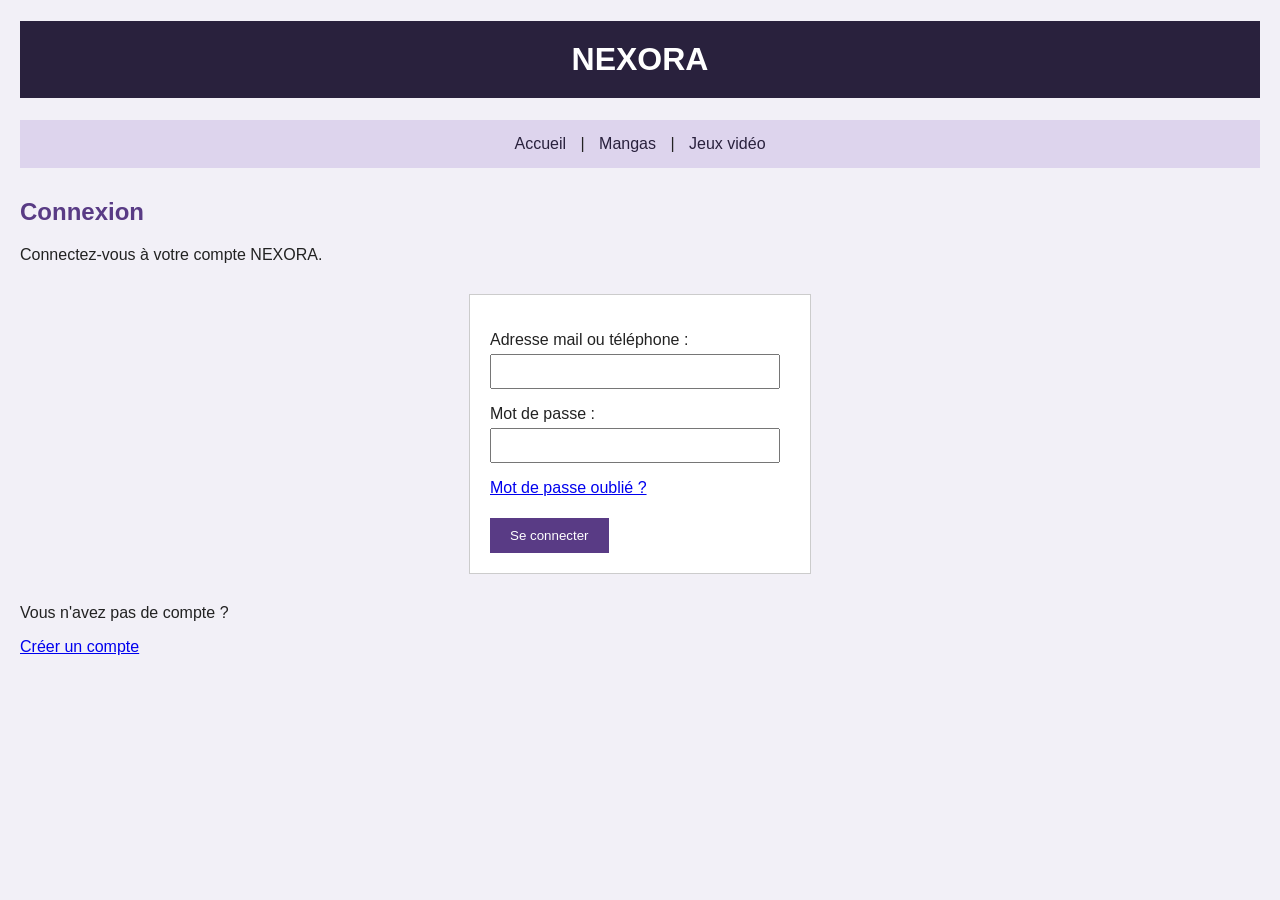
==== connexion.html @ 6100bef9 "ajout-1" ====
<!DOCTYPE html>
<html lang="fr">

<head>
    <meta charset="UTF-8">
    <title>Connexion - NEXORA</title>
    <link rel="stylesheet" href="css/style.css">
</head>

<body>

    <h1>NEXORA</h1>

    <nav>
        <a href="index.html">Accueil</a> |
        <a href="index.html#mangas">Mangas</a> |
        <a href="index.html#jeux">Jeux vidéo</a>
    </nav>

    <h2>Connexion</h2>

    <p>Connectez-vous à votre compte NEXORA.</p>

    <form action="#" method="post">

        <p>
            <label>Adresse mail ou téléphone :</label>
            <br>
            <input type="text" name="identifiant" required>
        </p>

        <p>
            <label>Mot de passe :</label>
            <br>
            <input type="password" name="motdepasse" required>
        </p>

        <p>
            <a href="#">Mot de passe oublié ?</a>
        </p>

        <input type="submit" value="Se connecter">

    </form>

    <p>Vous n'avez pas de compte ?</p>
    <a href="inscription.html">Créer un compte</a>

</body>
</html>
---- css/style.css ----
body {
    font-family: Arial, sans-serif;
    background-color: #f2f0f7;
    margin: 20px;
    color: #222;
}

h1 {
    text-align: center;
    background-color: #29213d;
    color: white;
    padding: 20px;
}

h2 {
    color: #593b85;
    margin-top: 30px;
}

p {
    font-size: 16px;
}

nav {
    text-align: center;
    background-color: #ddd4ed;
    padding: 15px;
}

nav a {
    color: #29213d;
    text-decoration: none;
    margin: 10px;
}

nav a:hover {
    color: purple;
    text-decoration: underline;
}

table {
    width: 100%;
    border-collapse: collapse;
    background-color: white;
    margin-top: 15px;
}

th {
    background-color: #593b85;
    color: white;
    padding: 12px;
}

td {
    border: 1px solid #ccc;
    padding: 10px;
    text-align: center;
}

img {
    width: 80px;
}

tr:hover {
    background-color: #eee8f7;
}



/* Page de connexion */

form {
    background-color: white;
    width: 300px;
    padding: 20px;
    margin: 30px auto;
    border: 1px solid #ccc;
}

input {
    padding: 8px;
    margin-top: 5px;
}

input[type="text"],
input[type="password"] {
    width: 90%;
}

input[type="submit"] {
    background-color: #593b85;
    color: white;
    border: none;
    padding: 10px 20px;
    cursor: pointer;
}

input[type="submit"]:hover {
    background-color: #39245c;
}
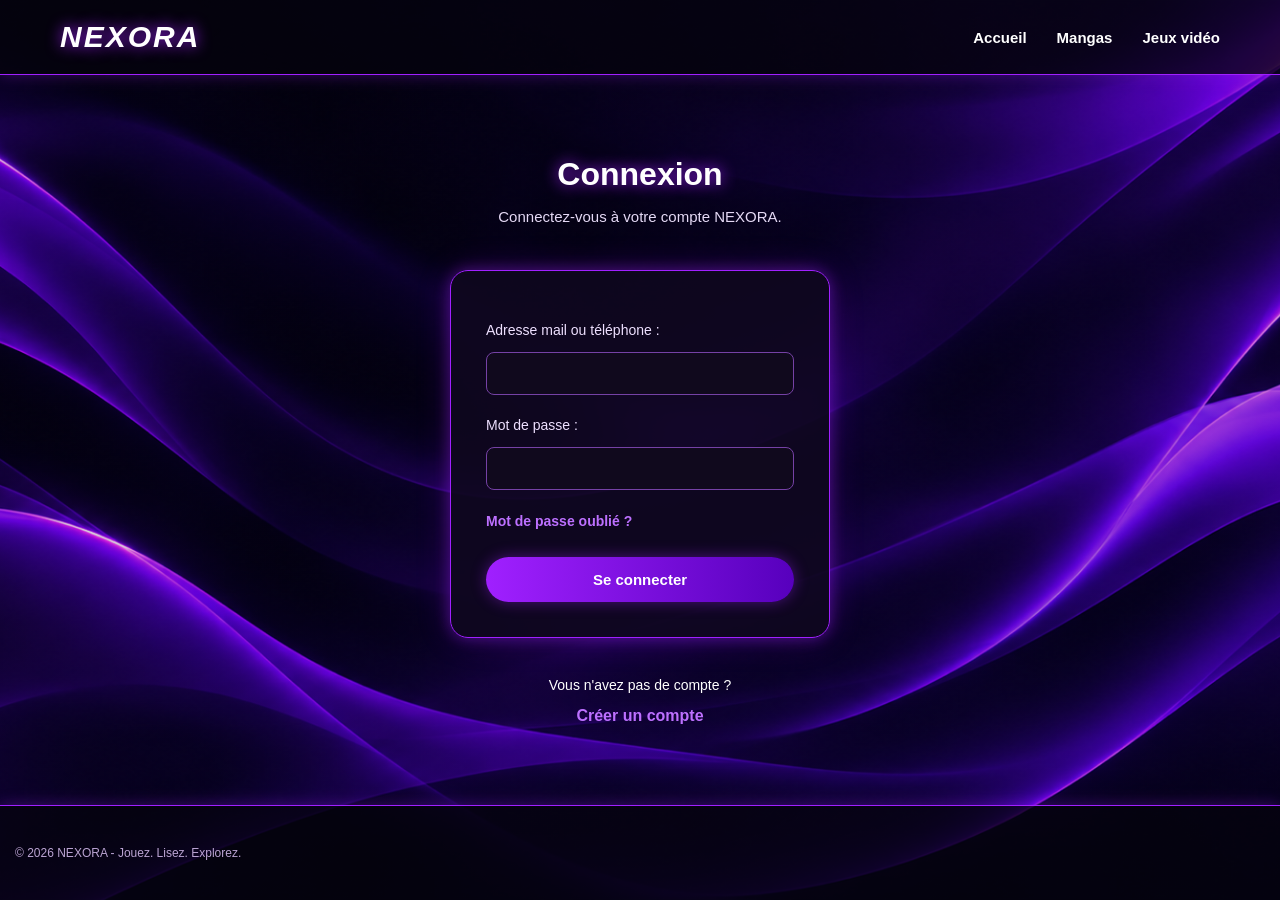
==== commit e2e3812c: "Mise à jour du projet" ====
--- a/connexion.html
+++ b/connexion.html
@@ -4,48 +4,69 @@
 
 <head>
     <meta charset="UTF-8">
+    <meta name="viewport" content="width=device-width, initial-scale=1.0">
+
     <title>Connexion - NEXORA</title>
+
     <link rel="stylesheet" href="css/style.css">
 </head>
 
-<body>
+<body class="page-connexion">
 
-    <h1>NEXORA</h1>
+    <!-- HEADER -->
+    <header class="connexion-header">
 
-    <nav>
-        <a href="index.html">Accueil</a> |
-        <a href="index.html#mangas">Mangas</a> |
-        <a href="index.html#jeux">Jeux vidéo</a>
-    </nav>
+        <h1>NEXORA</h1>
 
-    <h2>Connexion</h2>
+        <nav>
+            <a href="index.html">Accueil</a>
+            <a href="index.html#mangas">Mangas</a>
+            <a href="index.html#jeux">Jeux vidéo</a>
+        </nav>
 
-    <p>Connectez-vous à votre compte NEXORA.</p>
+    </header>
 
-    <form action="#" method="post">
 
-        <p>
-            <label>Adresse mail ou téléphone :</label>
-            <br>
-            <input type="text" name="identifiant" required>
-        </p>
+    <!-- CONNEXION -->
+    <main class="connexion-main">
 
-        <p>
-            <label>Mot de passe :</label>
-            <br>
-            <input type="password" name="motdepasse" required>
-        </p>
+        <div class="connexion-titre">
+            <h2>Connexion</h2>
+            <p>Connectez-vous à votre compte NEXORA.</p>
+        </div>
 
-        <p>
-            <a href="#">Mot de passe oublié ?</a>
-        </p>
+        <form action="#" method="post">
 
-        <input type="submit" value="Se connecter">
+            <p>
+                <label for="identifiant">Adresse mail ou téléphone :</label>
+                <input type="text" id="identifiant" name="identifiant" required>
+            </p>
 
-    </form>
+            <p>
+                <label for="motdepasse">Mot de passe :</label>
+                <input type="password" id="motdepasse" name="motdepasse" required>
+            </p>
 
-    <p>Vous n'avez pas de compte ?</p>
-    <a href="inscription.html">Créer un compte</a>
+            <p>
+                <a href="#">Mot de passe oublié ?</a>
+            </p>
+
+            <input type="submit" value="Se connecter">
+
+        </form>
+
+        <div class="creation-compte">
+            <p>Vous n'avez pas de compte ?</p>
+            <a href="inscription.html">Créer un compte</a>
+        </div>
+
+    </main>
+
+
+    <!-- FOOTER -->
+    <footer class="connexion-footer">
+        <p>© 2026 NEXORA - Jouez. Lisez. Explorez.</p>
+    </footer>
 
 </body>
 </html>
--- a/css/style.css
+++ b/css/style.css
@@ -1,102 +1,1321 @@
 
+/* ========================================
+   STYLE GENERAL
+======================================== */
+
+* {
+    box-sizing: border-box;
+    scroll-behavior: smooth;
+}
 
 body {
     font-family: Arial, sans-serif;
-    background-color: #f2f0f7;
-    margin: 20px;
-    color: #222;
-}
-
-h1 {
-    text-align: center;
-    background-color: #29213d;
-    color: white;
-    padding: 20px;
-}
-
-h2 {
-    color: #593b85;
-    margin-top: 30px;
-}
-
-p {
+    background:
+        radial-gradient(ellipse at 50% 30%, #200b3e 0%, transparent 55%),
+        linear-gradient(135deg, #05030d, #10051f, #080312);
+
+    margin: 0;
+    color: white;
+    min-height: 100vh;
+}
+
+
+/* ========================================
+   HEADER
+======================================== */
+
+.header {
+    height: 76px;
+    padding: 0 60px;
+
+    display: flex;
+    align-items: center;
+    justify-content: space-between;
+
+    position: relative;
+    z-index: 10;
+
+    background: rgba(5, 3, 13, 0.97);
+
+    border-bottom: 2px solid #a020ff;
+    box-shadow: 0 0 20px #a020ff;
+}
+
+
+/* LOGO */
+
+.logo {
+    display: flex;
+    align-items: center;
+    gap: 15px;
+}
+
+.logo-n {
+    font-size: 55px;
+    font-weight: bold;
+    font-style: italic;
+
+    color: #a020ff;
+
+    text-shadow:
+        0 0 10px #a020ff,
+        0 0 25px #a020ff;
+}
+
+.header .logo h1 {
+    font-size: 28px;
+    color: white;
+    margin: 0;
+    letter-spacing: 2px;
+}
+
+
+/* ========================================
+   NAVIGATION
+======================================== */
+
+.header nav {
+    background: linear-gradient(120deg, #11091f, #1a0c2c);
+
+    border: 1px solid #8526d9;
+    border-radius: 40px;
+
+    padding: 12px 30px;
+
+    box-shadow:
+        0 0 15px #8526d955,
+        inset 0 0 15px #8526d922;
+}
+
+.header nav ul {
+    display: flex;
+    align-items: center;
+    gap: 40px;
+
+    list-style: none;
+    margin: 0;
+    padding: 0;
+}
+
+.header nav a {
+    position: relative;
+
+    display: flex;
+    align-items: center;
+    gap: 10px;
+
+    color: white;
+    text-decoration: none;
+
+    font-size: 15px;
+    font-weight: bold;
+
+    transition: 0.3s;
+}
+
+.header nav a span {
+    font-size: 19px;
+}
+
+.header nav a::after {
+    content: "";
+
+    position: absolute;
+    bottom: -12px;
+    left: 0;
+
+    width: 0;
+    height: 3px;
+
+    background: #b52cff;
+
+    box-shadow: 0 0 10px #b52cff;
+
+    transition: 0.3s;
+}
+
+.header nav a:hover,
+.header nav a.active {
+    color: #d6a0ff;
+    text-shadow: 0 0 10px #a020ff;
+}
+
+.header nav a:hover::after,
+.header nav a.active::after {
+    width: 100%;
+}
+
+
+/* ICONES A DROITE */
+
+.header-actions {
+    display: flex;
+    align-items: center;
+    gap: 25px;
+}
+
+.header-actions a {
+    color: white;
+    font-size: 25px;
+    font-weight: bold;
+    text-decoration: none;
+
+    transition: 0.3s;
+}
+
+.header-actions a:hover {
+    color: #b52cff;
+    text-shadow: 0 0 15px #a020ff;
+}
+
+.header-actions .separateur {
+    height: 25px;
+    width: 2px;
+    background: #a020ff;
+}
+
+
+/* ========================================
+   BANNIERE
+======================================== */
+
+.banniere {
+    height: 260px;
+
+    background-image:
+        linear-gradient(
+            90deg,
+            rgba(5, 2, 15, 0.95) 5%,
+            rgba(5, 2, 15, 0.65) 35%,
+            transparent 90%
+        ),
+        url("../fond.png");
+
+    background-size: cover;
+    background-position: center;
+    background-repeat: no-repeat;
+
+    display: flex;
+    align-items: center;
+
+    padding: 35px 10%;
+
+    position: relative;
+
+    border-bottom: 2px solid #a020ff;
+
+    box-shadow:
+        0 5px 25px #8e19ff,
+        inset 0 -20px 40px #a020ff15;
+}
+
+.texte-banniere {
+    max-width: 550px;
+
+    border-left: 6px solid #a020ff;
+    padding-left: 30px;
+}
+
+.texte-banniere h2 {
+    font-size: 45px;
+    line-height: 1;
+    margin: 0 0 15px;
+
+    color: white;
+    font-style: italic;
+
+    text-shadow: 0 0 15px #000;
+}
+
+.texte-banniere h2 span {
+    color: #b52cff;
+
+    text-shadow:
+        0 0 10px #a020ff,
+        0 0 20px #a020ff;
+}
+
+.texte-banniere p {
     font-size: 16px;
-}
-
-nav {
-    text-align: center;
-    background-color: #ddd4ed;
-    padding: 15px;
-}
-
-nav a {
-    color: #29213d;
+    margin-bottom: 18px;
+    color: #eee;
+}
+
+
+/* BOUTON EXPLORER */
+
+.bouton {
+    display: inline-flex;
+    align-items: center;
+    gap: 20px;
+
+    background: linear-gradient(90deg, #b52cff, #6500d9);
+
+    color: white;
     text-decoration: none;
-    margin: 10px;
-}
-
-nav a:hover {
-    color: purple;
-    text-decoration: underline;
-}
+
+    padding: 10px 25px;
+
+    border: 1px solid #d79aff;
+    border-radius: 30px;
+
+    box-shadow:
+        0 0 12px #a020ff,
+        0 0 25px #a020ff55;
+
+    transition: 0.3s;
+}
+
+.bouton:hover {
+    transform: translateY(-3px);
+
+    box-shadow:
+        0 0 20px #c15aff,
+        0 0 35px #a020ff;
+}
+
+.bouton span {
+    font-size: 17px;
+}
+
+
+/* ========================================
+   CATALOGUE
+======================================== */
+
+.catalogue {
+    margin: 20px 3%;
+}
+
+.contenu-catalogue {
+    display: flex;
+    align-items: stretch;
+    gap: 0;
+
+    min-height: 255px;
+
+    border: 2px solid #a020ff;
+    border-radius: 25px;
+
+    overflow: hidden;
+
+    background:
+        linear-gradient(
+            120deg,
+            rgba(35, 13, 58, 0.95),
+            rgba(9, 4, 20, 0.98)
+        );
+
+    box-shadow:
+        0 0 12px #a020ff,
+        0 0 25px #9c20ff55,
+        inset 0 0 25px #a020ff18;
+
+    transition: 0.3s;
+}
+
+.contenu-catalogue:hover {
+    box-shadow:
+        0 0 18px #a020ff,
+        0 0 35px #9c20ff77,
+        inset 0 0 25px #a020ff22;
+}
+
+
+/* ========================================
+   ILLUSTRATIONS
+======================================== */
+
+.illustration {
+    width: 220px;
+    min-width: 220px;
+
+    overflow: hidden;
+
+    position: relative;
+}
+
+.illustration img {
+    width: 100%;
+    height: 100%;
+
+    object-fit: cover;
+    object-position: center;
+
+    display: block;
+
+    transition: 0.4s;
+}
+
+.illustration:hover img {
+    transform: scale(1.05);
+}
+
+.manga,
+.jeux {
+    border-right: 2px solid #a020ff;
+}
+
+
+/* ========================================
+   TABLEAU ET CONTENU
+======================================== */
+
+.table-container {
+    flex: 1;
+    min-width: 0;
+
+    padding: 13px 15px 15px;
+}
+
+.titre-section {
+    display: flex;
+    align-items: center;
+    justify-content: space-between;
+
+    margin-bottom: 10px;
+    padding: 0 5px;
+}
+
+.titre-section h2 {
+    display: flex;
+    align-items: center;
+    gap: 12px;
+
+    font-size: 25px;
+    color: white;
+
+    margin: 0;
+}
+
+.titre-section h2 span:not(.icone-section) {
+    color: #b52cff;
+    font-style: italic;
+
+    margin-left: -7px;
+}
+
+.icone-section {
+    font-size: 29px;
+    color: #dbaaff;
+
+    text-shadow: 0 0 12px #a020ff;
+}
+
+.titre-section a {
+    color: #c15aff;
+    text-decoration: none;
+    font-weight: bold;
+    font-size: 14px;
+
+    transition: 0.3s;
+}
+
+.titre-section a:hover {
+    color: white;
+    text-shadow: 0 0 10px #a020ff;
+}
+
+
+/* ========================================
+   TABLEAUX
+======================================== */
 
 table {
     width: 100%;
-    border-collapse: collapse;
-    background-color: white;
-    margin-top: 15px;
-}
-
-th {
-    background-color: #593b85;
-    color: white;
-    padding: 12px;
+
+    border-collapse: separate;
+    border-spacing: 0;
+
+    background: #10091d;
+    color: white;
+
+    border: 1px solid #54247e;
+    border-radius: 16px;
+
+    overflow: hidden;
+}
+
+thead th {
+    background: linear-gradient(90deg, #29143f, #35174f);
+
+    color: #d7a5ff;
+
+    padding: 8px 10px;
+
+    font-size: 14px;
+    font-weight: bold;
+
+    border-bottom: 1px solid #7133a5;
 }
 
 td {
-    border: 1px solid #ccc;
+    padding: 5px 8px;
+
+    text-align: center;
+
+    border: none;
+
+    font-size: 14px;
+    height: 37px;
+}
+
+tbody tr:nth-child(even) {
+    background: #21132f;
+}
+
+tbody tr:nth-child(odd) {
+    background: #10091d;
+}
+
+tbody tr {
+    transition: 0.2s;
+}
+
+tbody tr:hover {
+    background: #392052;
+}
+
+
+/* LARGEUR DES COLONNES */
+
+th:first-child,
+td:first-child {
+    width: 17%;
+}
+
+th:nth-child(2),
+td:nth-child(2) {
+    width: 18%;
+}
+
+th:nth-child(3),
+td:nth-child(3) {
+    width: 45%;
+}
+
+th:last-child,
+td:last-child {
+    width: 20%;
+}
+
+
+/* IMAGES DES PRODUITS */
+
+td img {
+    width: 90px;
+    height: 32px;
+
+    object-fit: contain;
+
+    vertical-align: middle;
+
+    display: block;
+    margin: auto;
+}
+
+
+/* PRIX */
+
+.prix {
+    display: inline-block;
+
+    background: linear-gradient(90deg, #9b20ff, #5700bd);
+
+    padding: 5px 15px;
+
+    min-width: 70px;
+
+    border: 1px solid #bb65ff;
+    border-radius: 20px;
+
+    font-weight: bold;
+    font-size: 13px;
+
+    box-shadow:
+        0 0 8px #a020ff,
+        inset 0 0 8px #ffffff15;
+
+    transition: 0.3s;
+}
+
+.prix:hover {
+    box-shadow: 0 0 15px #c15aff;
+}
+
+
+/* ========================================
+   FOOTER
+======================================== */
+
+footer {
+    display: flex;
+    align-items: center;
+    justify-content: space-between;
+
+    gap: 25px;
+
+    padding: 15px 60px;
+
+    min-height: 95px;
+
+    margin-top: 25px;
+
+    background:
+        linear-gradient(110deg, #090411, #140721, #080411);
+
+    border-top: 2px solid #a020ff;
+
+    box-shadow:
+        0 0 15px #a020ff,
+        inset 0 10px 20px #a020ff12;
+}
+
+
+/* LOGO FOOTER */
+
+.footer-identite {
+    display: flex;
+    align-items: center;
+    gap: 12px;
+}
+
+.footer-logo .logo-n {
+    font-size: 48px;
+}
+
+.footer-logo h2 {
+    margin: 0;
+
+    color: white;
+    font-size: 23px;
+    font-style: italic;
+}
+
+.footer-logo p {
+    color: #b52cff;
+
+    font-weight: bold;
+    font-style: italic;
+
+    margin: 3px 0;
+    font-size: 14px;
+}
+
+
+/* RESEAUX SOCIAUX */
+
+.footer-reseaux {
+    display: flex;
+    align-items: center;
+    justify-content: center;
+
+    gap: 18px;
+
+    padding: 0 50px;
+
+    border-left: 1px solid #a020ff;
+    border-right: 1px solid #a020ff;
+}
+
+.footer-reseaux a {
+    display: flex;
+    align-items: center;
+    justify-content: center;
+
+    width: 46px;
+    height: 46px;
+
+    color: white;
+    font-size: 21px;
+    font-weight: bold;
+
+    text-decoration: none;
+
+    border: 1px solid #a020ff;
+    border-radius: 50%;
+
+    box-shadow: 0 0 10px #a020ff55;
+
+    transition: 0.3s;
+}
+
+.footer-reseaux a:hover {
+    background: #a020ff;
+
+    box-shadow:
+        0 0 15px #a020ff,
+        0 0 25px #a020ff;
+
+    transform: translateY(-4px);
+}
+
+
+/* CONTACT */
+
+.footer-contact {
+    text-align: right;
+}
+
+.footer-contact a {
+    color: #b52cff;
+
+    font-size: 19px;
+    text-decoration: none;
+    font-weight: bold;
+
+    transition: 0.3s;
+}
+
+.footer-contact a:hover {
+    color: white;
+    text-shadow: 0 0 10px #a020ff;
+}
+
+.footer-contact p {
+    font-size: 11px;
+    color: #ddd;
+    margin-bottom: 0;
+}
+
+
+/* ========================================
+   PAGE DE CONNEXION
+======================================== */
+
+body.page-connexion {
+    background-image: url("../fond.png");
+    background-size: cover;
+    background-position: center;
+    background-repeat: no-repeat;
+    background-attachment: fixed;
+
+    margin: 20px;
+}
+
+
+/* FORMULAIRE */
+
+form {
+    background-color: #f7f3ff;
+    color: #1a102b;
+
+    width: 350px;
+    max-width: 90%;
+
+    padding: 30px;
+    margin: 30px auto;
+
+    border-radius: 15px;
+
+    box-shadow: 0 0 30px #8129ff40;
+}
+
+form p {
+    margin-bottom: 20px;
+}
+
+form label {
+    font-size: 15px;
+}
+
+input {
     padding: 10px;
-    text-align: center;
-}
-
-img {
-    width: 80px;
-}
-
-tr:hover {
-    background-color: #eee8f7;
-}
-
-
-
-/* Page de connexion */
-
-form {
-    background-color: white;
-    width: 300px;
-    padding: 20px;
-    margin: 30px auto;
-    border: 1px solid #ccc;
-}
-
-input {
-    padding: 8px;
     margin-top: 5px;
+
+    font-family: Arial, sans-serif;
 }
 
 input[type="text"],
 input[type="password"] {
-    width: 90%;
+    width: 100%;
+
+    border: 1px solid #cbbbe5;
+    border-radius: 8px;
+
+    background: white;
+    color: #222;
+
+    padding: 12px;
+}
+
+input[type="text"]:focus,
+input[type="password"]:focus {
+    outline: none;
+
+    border-color: #852cf5;
+
+    box-shadow: 0 0 8px #852cf540;
+}
+
+form a {
+    color: #7028c9;
+    text-decoration: none;
+}
+
+form a:hover {
+    text-decoration: underline;
 }
 
 input[type="submit"] {
-    background-color: #593b85;
+    background: linear-gradient(90deg, #852cf5, #4c0bc4);
+
     color: white;
     border: none;
-    padding: 10px 20px;
+
+    padding: 14px;
+    width: 100%;
+
+    border-radius: 25px;
+
+    font-size: 16px;
+    font-weight: bold;
+
     cursor: pointer;
+
+    transition: 0.3s;
 }
 
 input[type="submit"]:hover {
-    background-color: #39245c;
-}
+    background: #39245c;
+
+    transform: translateY(-2px);
+
+    box-shadow: 0 5px 15px #852cf580;
+}
+
+
+/* CREATION DE COMPTE */
+
+body.page-connexion > a {
+    color: #b36aff;
+    text-decoration: none;
+    font-weight: bold;
+}
+
+body.page-connexion > a:hover {
+    text-decoration: underline;
+}
+
+
+/* ========================================
+   RESPONSIVE - TABLETTES
+======================================== */
+
+@media screen and (max-width: 1000px) {
+
+    .header {
+        padding: 0 25px;
+    }
+
+    .header nav ul {
+        gap: 20px;
+    }
+
+    .illustration {
+        width: 180px;
+        min-width: 180px;
+    }
+
+    .table-container {
+        padding: 12px;
+    }
+
+    td {
+        font-size: 12px;
+    }
+
+    .footer-reseaux {
+        padding: 0 20px;
+        gap: 12px;
+    }
+
+    footer {
+        padding: 15px 25px;
+    }
+
+}
+
+
+/* ========================================
+   RESPONSIVE - PETITS ECRANS
+======================================== */
+
+@media screen and (max-width: 800px) {
+
+    .header {
+        height: auto;
+        min-height: 75px;
+
+        padding: 12px 20px;
+
+        flex-wrap: wrap;
+        justify-content: center;
+
+        gap: 15px;
+    }
+
+    .header nav {
+        order: 3;
+        width: 100%;
+    }
+
+    .header nav ul {
+        justify-content: center;
+        flex-wrap: wrap;
+        gap: 25px;
+    }
+
+    .header-actions {
+        margin-left: auto;
+    }
+
+    .contenu-catalogue {
+        flex-direction: column;
+    }
+
+    .illustration {
+        width: 100%;
+        min-width: 100%;
+        height: 200px;
+    }
+
+    .illustration img {
+        object-fit: cover;
+    }
+
+    .manga,
+    .jeux {
+        border-right: none;
+        border-bottom: 2px solid #a020ff;
+    }
+
+    .table-container {
+        width: 100%;
+        overflow-x: auto;
+    }
+
+    table {
+        min-width: 600px;
+    }
+
+    footer {
+        flex-wrap: wrap;
+        justify-content: center;
+        text-align: center;
+    }
+
+    .footer-reseaux {
+        border: none;
+    }
+
+    .footer-contact {
+        text-align: center;
+    }
+
+}
+
+
+/* ========================================
+   RESPONSIVE - TELEPHONES
+======================================== */
+
+@media screen and (max-width: 600px) {
+
+    .header {
+        justify-content: center;
+    }
+
+    .logo-n {
+        font-size: 40px;
+    }
+
+    .header .logo h1 {
+        font-size: 22px;
+    }
+
+    .header nav {
+        padding: 12px 10px;
+    }
+
+    .header nav ul {
+        gap: 15px;
+    }
+
+    .header nav a {
+        font-size: 12px;
+    }
+
+    .header nav a span {
+        font-size: 15px;
+    }
+
+    .header-actions {
+        display: none;
+    }
+
+    .banniere {
+        height: 250px;
+
+        padding: 20px;
+
+        background-position: center;
+    }
+
+    .texte-banniere {
+        padding-left: 15px;
+    }
+
+    .texte-banniere h2 {
+        font-size: 32px;
+    }
+
+    .texte-banniere p {
+        font-size: 13px;
+    }
+
+    .catalogue {
+        margin: 15px 3%;
+    }
+
+    .contenu-catalogue {
+        border-radius: 18px;
+    }
+
+    .illustration {
+        height: 170px;
+    }
+
+    .table-container {
+        padding: 10px;
+    }
+
+    .titre-section h2 {
+        font-size: 20px;
+    }
+
+    .titre-section a {
+        font-size: 12px;
+    }
+
+    table {
+        min-width: 550px;
+    }
+
+    footer {
+        padding: 20px 10px;
+        gap: 20px;
+    }
+
+    .footer-reseaux {
+        gap: 10px;
+    }
+
+    .footer-reseaux a {
+        width: 38px;
+        height: 38px;
+        font-size: 17px;
+    }
+
+    .footer-contact p {
+        font-size: 10px;
+    }
+
+}
+
+/* ========================================
+   PAGE CONNEXION - NEXORA
+======================================== */
+
+body.page-connexion {
+    min-height: 100vh;
+    margin: 0;
+    padding: 0;
+
+    background:
+        linear-gradient(rgba(5, 2, 15, 0.15), rgba(5, 2, 15, 0.15)),
+        url("../fond.png");
+
+    background-size: cover;
+    background-position: center;
+    background-repeat: no-repeat;
+    background-attachment: fixed;
+
+    display: flex;
+    flex-direction: column;
+}
+
+
+/* HEADER */
+
+.connexion-header {
+    display: flex;
+    align-items: center;
+    justify-content: space-between;
+
+    padding: 20px 60px;
+
+    background: rgba(5, 3, 13, 0.75);
+
+    border-bottom: 1px solid #a020ff;
+
+    box-shadow: 0 0 15px #a020ff55;
+}
+
+.connexion-header h1 {
+    margin: 0;
+
+    font-size: 30px;
+    font-style: italic;
+    letter-spacing: 2px;
+
+    color: white;
+
+    text-shadow: 0 0 15px #a020ff;
+}
+
+.connexion-header nav {
+    display: flex;
+    gap: 30px;
+}
+
+.connexion-header nav a {
+    color: white;
+    text-decoration: none;
+
+    font-size: 15px;
+    font-weight: bold;
+
+    transition: 0.3s;
+}
+
+.connexion-header nav a:hover {
+    color: #c15aff;
+    text-shadow: 0 0 10px #a020ff;
+}
+
+
+/* CONTENU PRINCIPAL */
+
+.connexion-main {
+    flex: 1;
+
+    display: flex;
+    flex-direction: column;
+    align-items: center;
+    justify-content: center;
+
+    padding: 35px 20px;
+}
+
+
+/* TITRE */
+
+.connexion-titre {
+    text-align: center;
+    margin-bottom: 20px;
+}
+
+.connexion-titre h2 {
+    color: white;
+    font-size: 32px;
+    margin-bottom: 10px;
+
+    text-shadow: 0 0 15px #a020ff;
+}
+
+.connexion-titre p {
+    color: #e5d9f5;
+    font-size: 15px;
+}
+
+
+/* FORMULAIRE */
+
+.page-connexion form {
+    background: rgba(15, 7, 30, 0.90);
+
+    color: white;
+
+    width: 380px;
+    max-width: 100%;
+
+    padding: 35px;
+
+    margin: 10px auto;
+
+    border: 1px solid #a020ff;
+    border-radius: 18px;
+
+    box-shadow:
+        0 0 15px #a020ff66,
+        0 0 35px #a020ff33;
+}
+
+.page-connexion form p {
+    margin-bottom: 22px;
+}
+
+.page-connexion form label {
+    display: block;
+
+    color: #eee0ff;
+    font-size: 14px;
+
+    margin-bottom: 9px;
+}
+
+.page-connexion input[type="text"],
+.page-connexion input[type="password"] {
+    width: 100%;
+
+    padding: 13px;
+
+    background: #10091d;
+    color: white;
+
+    border: 1px solid #7541a5;
+    border-radius: 8px;
+
+    outline: none;
+
+    transition: 0.3s;
+}
+
+.page-connexion input[type="text"]:focus,
+.page-connexion input[type="password"]:focus {
+    border-color: #b52cff;
+
+    box-shadow: 0 0 12px #a020ff66;
+}
+
+
+/* MOT DE PASSE OUBLIE */
+
+.page-connexion form a {
+    color: #bd70ff;
+    text-decoration: none;
+
+    font-size: 14px;
+    font-weight: bold;
+}
+
+.page-connexion form a:hover {
+    color: white;
+}
+
+
+/* BOUTON */
+
+.page-connexion input[type="submit"] {
+    width: 100%;
+
+    padding: 14px;
+
+    background: linear-gradient(90deg, #a020ff, #5700bd);
+
+    color: white;
+
+    border: none;
+    border-radius: 30px;
+
+    font-size: 15px;
+    font-weight: bold;
+
+    cursor: pointer;
+
+    box-shadow: 0 0 15px #a020ff66;
+
+    transition: 0.3s;
+}
+
+.page-connexion input[type="submit"]:hover {
+    transform: translateY(-3px);
+
+    box-shadow: 0 0 25px #a020ff;
+}
+
+
+/* CREATION DE COMPTE */
+
+.creation-compte {
+    text-align: center;
+    margin-top: 15px;
+}
+
+.creation-compte p {
+    color: white;
+    font-size: 14px;
+}
+
+.creation-compte a {
+    color: #bd70ff;
+
+    font-weight: bold;
+    text-decoration: none;
+
+    transition: 0.3s;
+}
+
+.creation-compte a:hover {
+    color: white;
+    text-shadow: 0 0 10px #a020ff;
+}
+
+
+/* FOOTER */
+
+.connexion-footer {
+    text-align: center;
+
+    padding: 15px;
+
+    background: rgba(5, 3, 13, 0.75);
+
+    border-top: 1px solid #a020ff;
+
+    box-shadow: 0 0 15px #a020ff55;
+}
+
+.connexion-footer p {
+    color: #bba4d3;
+    font-size: 12px;
+    margin: 0;
+}
+
+
+/* RESPONSIVE */
+
+@media screen and (max-width: 600px) {
+
+    .connexion-header {
+        flex-direction: column;
+        gap: 15px;
+
+        padding: 18px;
+    }
+
+    .connexion-header nav {
+        gap: 18px;
+        flex-wrap: wrap;
+        justify-content: center;
+    }
+
+    .connexion-header nav a {
+        font-size: 13px;
+    }
+
+    .connexion-main {
+        padding: 30px 15px;
+    }
+
+    .connexion-titre h2 {
+        font-size: 27px;
+    }
+
+    .page-connexion form {
+        padding: 25px;
+    }
+
+}
+
